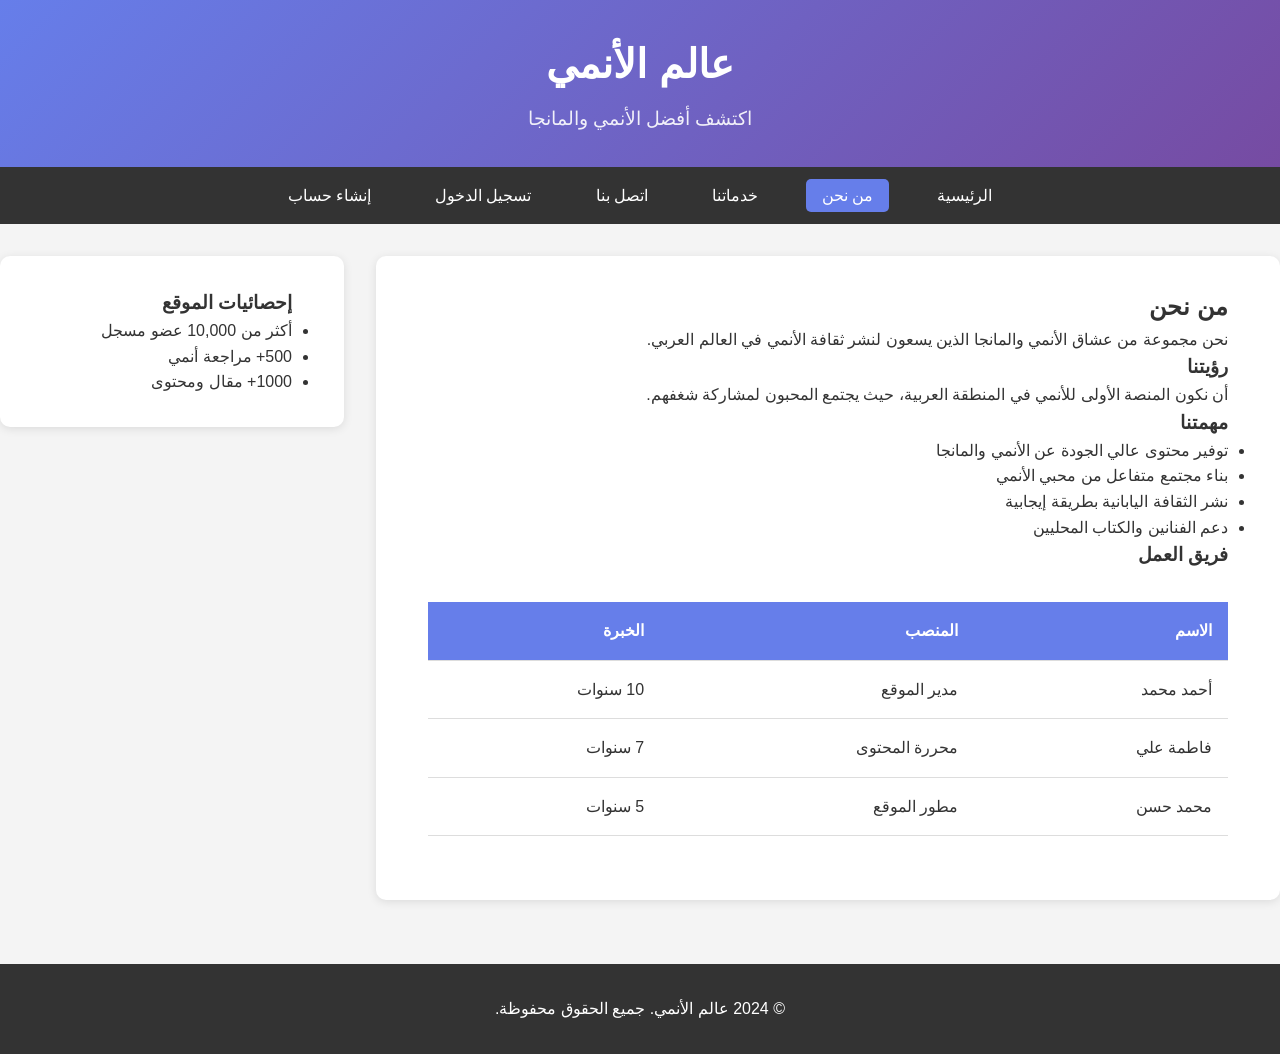
==== html/about.html @ f165961f "Initial commit: Complete anime website with all requirements" ====
<!DOCTYPE html>
<html lang="ar" dir="rtl">
<head>
    <meta charset="UTF-8">
    <meta name="viewport" content="width=device-width, initial-scale=1.0">
    <title>عالم الأنمي - من نحن</title>
    <link rel="stylesheet" href="../css/style.css">
</head>
<body>
    <header>
        <div class="container">
            <h1>عالم الأنمي</h1>
            <p>اكتشف أفضل الأنمي والمانجا</p>
        </div>
    </header>

    <nav>
        <div class="container">
            <ul class="nav-menu">
                <li><a href="../index.html">الرئيسية</a></li>
                <li><a href="about.html" class="active">من نحن</a></li>
                <li><a href="services.html">خدماتنا</a></li>
                <li><a href="contact.html">اتصل بنا</a></li>
                <li><a href="login.html">تسجيل الدخول</a></li>
                <li><a href="register.html">إنشاء حساب</a></li>
            </ul>
        </div>
    </nav>

    <main>
        <section class="about-content">
            <div class="container">
                <h2>من نحن</h2>
                <p>نحن مجموعة من عشاق الأنمي والمانجا الذين يسعون لنشر ثقافة الأنمي في العالم العربي.</p>
                
                <h3>رؤيتنا</h3>
                <p>أن نكون المنصة الأولى للأنمي في المنطقة العربية، حيث يجتمع المحبون لمشاركة شغفهم.</p>
                
                <h3>مهمتنا</h3>
                <ul>
                    <li>توفير محتوى عالي الجودة عن الأنمي والمانجا</li>
                    <li>بناء مجتمع متفاعل من محبي الأنمي</li>
                    <li>نشر الثقافة اليابانية بطريقة إيجابية</li>
                    <li>دعم الفنانين والكتاب المحليين</li>
                </ul>

                <h3>فريق العمل</h3>
                <table class="team-table">
                    <thead>
                        <tr>
                            <th>الاسم</th>
                            <th>المنصب</th>
                            <th>الخبرة</th>
                        </tr>
                    </thead>
                    <tbody>
                        <tr>
                            <td>أحمد محمد</td>
                            <td>مدير الموقع</td>
                            <td>10 سنوات</td>
                        </tr>
                        <tr>
                            <td>فاطمة علي</td>
                            <td>محررة المحتوى</td>
                            <td>7 سنوات</td>
                        </tr>
                        <tr>
                            <td>محمد حسن</td>
                            <td>مطور الموقع</td>
                            <td>5 سنوات</td>
                        </tr>
                    </tbody>
                </table>
            </div>
        </section>

        <aside class="sidebar">
            <div class="container">
                <h3>إحصائيات الموقع</h3>
                <ul>
                    <li>أكثر من 10,000 عضو مسجل</li>
                    <li>500+ مراجعة أنمي</li>
                    <li>1000+ مقال ومحتوى</li>
                </ul>
            </div>
        </aside>
    </main>

    <footer>
        <div class="container">
            <p>&copy; 2024 عالم الأنمي. جميع الحقوق محفوظة.</p>
        </div>
    </footer>

    <script src="../js/script.js"></script>
</body>
</html>
---- css/style.css ----
/* إعدادات عامة */
* {
    margin: 0;
    padding: 0;
    box-sizing: border-box;
}

body {
    font-family: 'Arial', sans-serif;
    line-height: 1.6;
    color: #333;
    background-color: #f4f4f4;
    direction: rtl;
}

.container {
    max-width: 1200px;
    margin: 0 auto;
    padding: 0 20px;
}

/* Header */
header {
    background: linear-gradient(135deg, #667eea 0%, #764ba2 100%);
    color: white;
    text-align: center;
    padding: 2rem 0;
}

header h1 {
    font-size: 2.5rem;
    margin-bottom: 0.5rem;
}

header p {
    font-size: 1.2rem;
    opacity: 0.9;
}

/* Navigation */
nav {
    background-color: #333;
    padding: 1rem 0;
    position: sticky;
    top: 0;
    z-index: 100;
}

.nav-menu {
    display: flex;
    justify-content: center;
    list-style: none;
    flex-wrap: wrap;
}

.nav-menu li {
    margin: 0 1rem;
}

.nav-menu a {
    color: white;
    text-decoration: none;
    padding: 0.5rem 1rem;
    border-radius: 5px;
    transition: background-color 0.3s ease;
}

.nav-menu a:hover,
.nav-menu a.active {
    background-color: #667eea;
}

/* Main Content */
main {
    display: flex;
    min-height: calc(100vh - 200px);
    gap: 2rem;
    padding: 2rem 0;
}

section {
    flex: 3;
    background: white;
    padding: 2rem;
    border-radius: 10px;
    box-shadow: 0 2px 10px rgba(0,0,0,0.1);
}

aside {
    flex: 1;
    background: white;
    padding: 2rem;
    border-radius: 10px;
    box-shadow: 0 2px 10px rgba(0,0,0,0.1);
    height: fit-content;
}

/* Hero Section */
.hero {
    text-align: center;
    margin-bottom: 2rem;
}

.hero h2 {
    color: #667eea;
    font-size: 2rem;
    margin-bottom: 1rem;
}

.hero p {
    font-size: 1.1rem;
    color: #666;
    margin-bottom: 2rem;
}

/* Anime Grid - استخدام Flexbox */
.anime-grid {
    display: flex;
    gap: 1.5rem;
    flex-wrap: wrap;
    justify-content: space-between;
    margin-top: 2rem;
}

.anime-card {
    flex: 1;
    min-width: 250px;
    background: #f8f9fa;
    padding: 1.5rem;
    border-radius: 10px;
    border-left: 4px solid #667eea;
    transition: transform 0.3s ease, box-shadow 0.3s ease;
}

.anime-card:hover {
    transform: translateY(-5px);
    box-shadow: 0 5px 20px rgba(0,0,0,0.15);
}

.anime-card h4 {
    color: #333;
    margin-bottom: 1rem;
    font-size: 1.3rem;
}

/* Services Flexbox */
.services-flex {
    display: flex;
    gap: 2rem;
    flex-wrap: wrap;
    margin: 2rem 0;
}

.service-item {
    flex: 1;
    min-width: 300px;
    background: #f8f9fa;
    padding: 2rem;
    border-radius: 10px;
    border-top: 4px solid #667eea;
}

.service-item h3 {
    color: #333;
    margin-bottom: 1rem;
}

.service-item ol {
    margin-right: 1rem;
}

.service-item ol li {
    margin-bottom: 0.5rem;
    color: #666;
}

/* Contact Info - استخدام Flexbox */
.contact-info {
    display: flex;
    gap: 2rem;
    flex-wrap: wrap;
    margin: 2rem 0;
}

.contact-item {
    flex: 1;
    min-width: 250px;
    text-align: center;
    padding: 1.5rem;
    background: #f8f9fa;
    border-radius: 10px;
}

.contact-item i {
    font-size: 2rem;
    color: #667eea;
    margin-bottom: 1rem;
}

.contact-item h3 {
    margin-bottom: 0.5rem;
    color: #333;
}

/* Social Links */
.social-links {
    display: flex;
    gap: 1rem;
    flex-wrap: wrap;
    justify-content: center;
    margin-top: 1rem;
}

.social-links a {
    display: flex;
    align-items: center;
    gap: 0.5rem;
    padding: 0.5rem 1rem;
    background: #667eea;
    color: white;
    text-decoration: none;
    border-radius: 5px;
    transition: background-color 0.3s ease;
}

.social-links a:hover {
    background: #5a6fd8;
}

/* Forms */
.auth-form,
.contact-form {
    max-width: 500px;
    margin: 2rem auto;
}

.form-group {
    margin-bottom: 1.5rem;
}

.form-group label {
    display: block;
    margin-bottom: 0.5rem;
    font-weight: bold;
    color: #333;
}

.form-group input,
.form-group textarea,
.form-group select {
    width: 100%;
    padding: 0.75rem;
    border: 2px solid #ddd;
    border-radius: 5px;
    font-size: 1rem;
    transition: border-color 0.3s ease;
}

.form-group input:focus,
.form-group textarea:focus,
.form-group select:focus {
    outline: none;
    border-color: #667eea;
}

.auth-btn,
button[type="submit"] {
    width: 100%;
    padding: 1rem;
    background: #667eea;
    color: white;
    border: none;
    border-radius: 5px;
    font-size: 1.1rem;
    cursor: pointer;
    transition: background-color 0.3s ease;
}

.auth-btn:hover,
button[type="submit"]:hover {
    background: #5a6fd8;
}

/* Error Messages */
.error-message {
    color: #e74c3c;
    font-size: 0.9rem;
    display: block;
    margin-top: 0.25rem;
}

/* Toast Notification */
.toast {
    position: fixed;
    top: 20px;
    right: 20px;
    background: #333;
    color: white;
    padding: 1rem 1.5rem;
    border-radius: 5px;
    display: none;
    z-index: 1000;
    box-shadow: 0 2px 10px rgba(0,0,0,0.3);
}

.toast.success {
    background: #27ae60;
}

.toast.error {
    background: #e74c3c;
}

.toast #toastClose {
    background: none;
    border: none;
    color: white;
    font-size: 1.2rem;
    cursor: pointer;
    margin-right: 1rem;
}

/* Modal */
.modal {
    display: none;
    position: fixed;
    z-index: 1000;
    left: 0;
    top: 0;
    width: 100%;
    height: 100%;
    background-color: rgba(0,0,0,0.5);
}

.modal-content {
    background-color: white;
    margin: 15% auto;
    padding: 2rem;
    border-radius: 10px;
    width: 80%;
    max-width: 500px;
    position: relative;
}

.close {
    position: absolute;
    top: 10px;
    left: 15px;
    font-size: 2rem;
    cursor: pointer;
    color: #999;
}

.close:hover {
    color: #333;
}

/* Tables */
.team-table {
    width: 100%;
    border-collapse: collapse;
    margin: 2rem 0;
}

.team-table th,
.team-table td {
    padding: 1rem;
    text-align: right;
    border-bottom: 1px solid #ddd;
}

.team-table th {
    background-color: #667eea;
    color: white;
}

.team-table tr:hover {
    background-color: #f5f5f5;
}

/* Footer */
footer {
    background-color: #333;
    color: white;
    text-align: center;
    padding: 2rem 0;
    margin-top: 2rem;
}

/* WowSlider Placeholder */
#wowslider-container {
    margin: 2rem 0;
    background: #f8f9fa;
    padding: 2rem;
    border-radius: 10px;
    text-align: center;
}

.ws_images ul {
    list-style: none;
    display: flex;
    gap: 1rem;
    justify-content: center;
    flex-wrap: wrap;
}

.ws_images li {
    flex: 1;
    min-width: 200px;
}

.ws_images img {
    width: 100%;
    height: 200px;
    object-fit: cover;
    border-radius: 10px;
}

/* Media Queries للاستجابة */
@media (max-width: 768px) {
    /* تخطيط الهاتف المحمول */
    main {
        flex-direction: column;
        gap: 1rem;
    }
    
    .nav-menu {
        flex-direction: column;
        align-items: center;
    }
    
    .nav-menu li {
        margin: 0.25rem 0;
    }
    
    .anime-grid,
    .services-flex,
    .contact-info {
        flex-direction: column;
    }
    
    .anime-card,
    .service-item,
    .contact-item {
        min-width: 100%;
    }
    
    header h1 {
        font-size: 2rem;
    }
    
    .hero h2 {
        font-size: 1.5rem;
    }
    
    section,
    aside {
        padding: 1rem;
    }
    
    .social-links {
        flex-direction: column;
        align-items: center;
    }
    
    .ws_images ul {
        flex-direction: column;
    }
    
    .modal-content {
        width: 95%;
        margin: 10% auto;
    }
}

@media (max-width: 480px) {
    /* تخطيط الشاشات الصغيرة جداً */
    .container {
        padding: 0 10px;
    }
    
    header {
        padding: 1rem 0;
    }
    
    header h1 {
        font-size: 1.5rem;
    }
    
    header p {
        font-size: 1rem;
    }
    
    .nav-menu a {
        padding: 0.5rem;
        font-size: 0.9rem;
    }
}
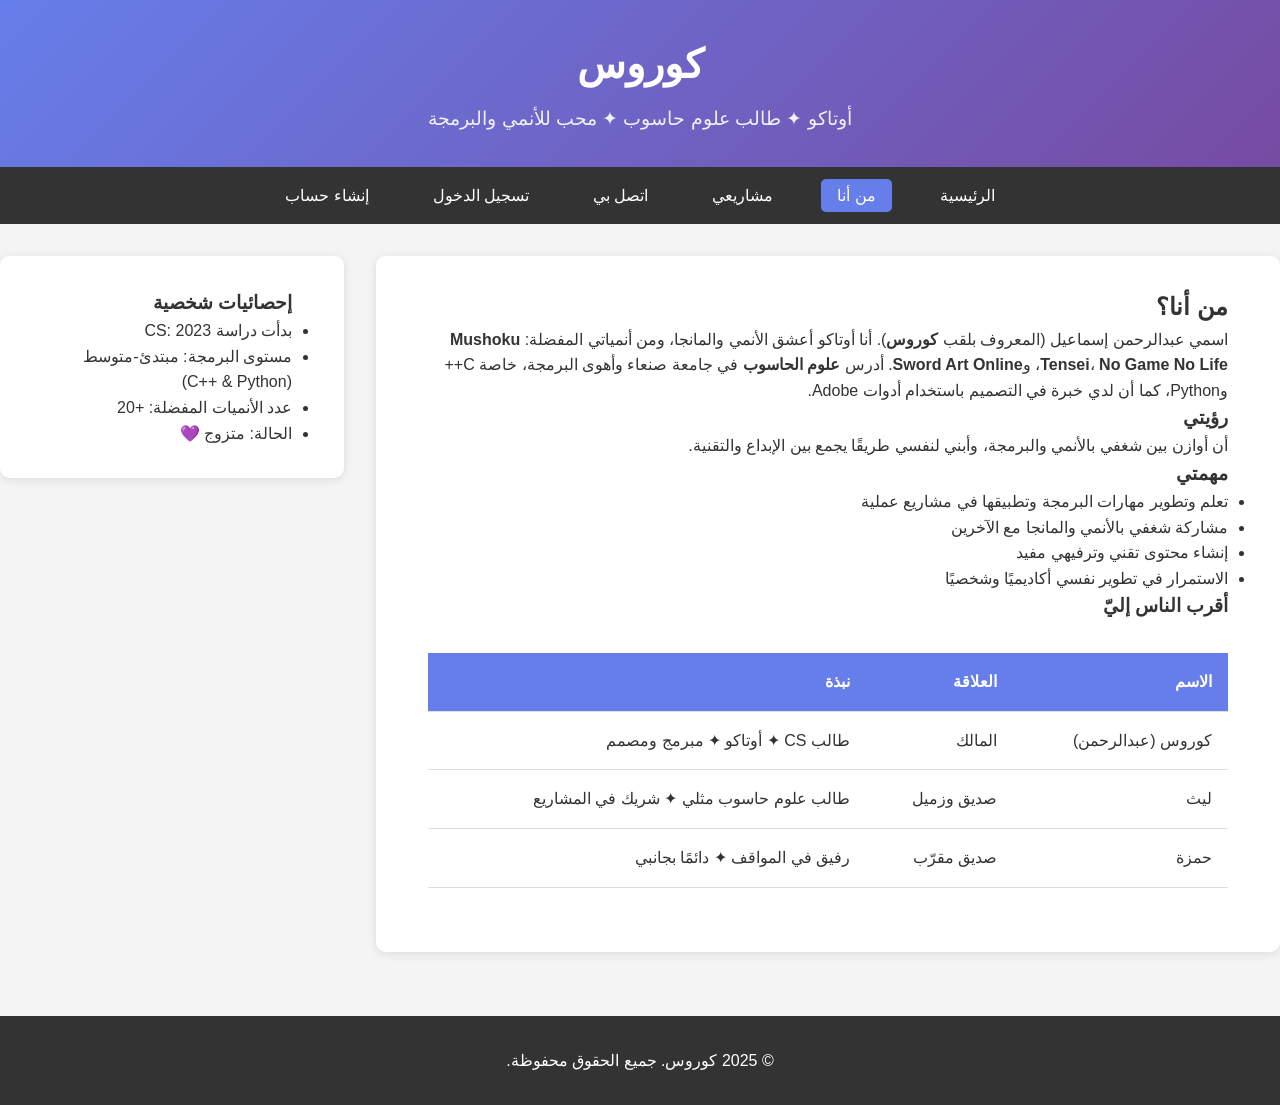
==== commit 743d8c64: "Runnnn" ====
--- a/html/about.html
+++ b/html/about.html
@@ -3,14 +3,14 @@
 <head>
     <meta charset="UTF-8">
     <meta name="viewport" content="width=device-width, initial-scale=1.0">
-    <title>عالم الأنمي - من نحن</title>
+    <title>كوروس - من أنا</title>
     <link rel="stylesheet" href="../css/style.css">
 </head>
 <body>
     <header>
         <div class="container">
-            <h1>عالم الأنمي</h1>
-            <p>اكتشف أفضل الأنمي والمانجا</p>
+            <h1>كوروس</h1>
+            <p>أوتاكو ✦ طالب علوم حاسوب ✦ محب للأنمي والبرمجة</p>
         </div>
     </header>
 
@@ -18,9 +18,9 @@
         <div class="container">
             <ul class="nav-menu">
                 <li><a href="../index.html">الرئيسية</a></li>
-                <li><a href="about.html" class="active">من نحن</a></li>
-                <li><a href="services.html">خدماتنا</a></li>
-                <li><a href="contact.html">اتصل بنا</a></li>
+                <li><a href="about.html" class="active">من أنا</a></li>
+                <li><a href="services.html">مشاريعي</a></li>
+                <li><a href="contact.html">اتصل بي</a></li>
                 <li><a href="login.html">تسجيل الدخول</a></li>
                 <li><a href="register.html">إنشاء حساب</a></li>
             </ul>
@@ -30,44 +30,50 @@
     <main>
         <section class="about-content">
             <div class="container">
-                <h2>من نحن</h2>
-                <p>نحن مجموعة من عشاق الأنمي والمانجا الذين يسعون لنشر ثقافة الأنمي في العالم العربي.</p>
+                <h2>من أنا؟</h2>
+                <p>
+                    اسمي عبدالرحمن إسماعيل (المعروف بلقب <strong>كوروس</strong>).  
+                    أنا أوتاكو أعشق الأنمي والمانجا، ومن أنمياتي المفضلة: 
+                    <strong>Mushoku Tensei</strong>، <strong>No Game No Life</strong>، و<strong>Sword Art Online</strong>.  
+                    أدرس <strong>علوم الحاسوب</strong> في جامعة صنعاء وأهوى البرمجة، خاصة C++ وPython، 
+                    كما أن لدي خبرة في التصميم باستخدام أدوات Adobe.
+                </p>
                 
-                <h3>رؤيتنا</h3>
-                <p>أن نكون المنصة الأولى للأنمي في المنطقة العربية، حيث يجتمع المحبون لمشاركة شغفهم.</p>
+                <h3>رؤيتي</h3>
+                <p>أن أوازن بين شغفي بالأنمي والبرمجة، وأبني لنفسي طريقًا يجمع بين الإبداع والتقنية.</p>
                 
-                <h3>مهمتنا</h3>
+                <h3>مهمتي</h3>
                 <ul>
-                    <li>توفير محتوى عالي الجودة عن الأنمي والمانجا</li>
-                    <li>بناء مجتمع متفاعل من محبي الأنمي</li>
-                    <li>نشر الثقافة اليابانية بطريقة إيجابية</li>
-                    <li>دعم الفنانين والكتاب المحليين</li>
+                    <li>تعلم وتطوير مهارات البرمجة وتطبيقها في مشاريع عملية</li>
+                    <li>مشاركة شغفي بالأنمي والمانجا مع الآخرين</li>
+                    <li>إنشاء محتوى تقني وترفيهي مفيد</li>
+                    <li>الاستمرار في تطوير نفسي أكاديميًا وشخصيًا</li>
                 </ul>
 
-                <h3>فريق العمل</h3>
+                <h3>أقرب الناس إليّ</h3>
                 <table class="team-table">
                     <thead>
                         <tr>
                             <th>الاسم</th>
-                            <th>المنصب</th>
-                            <th>الخبرة</th>
+                            <th>العلاقة</th>
+                            <th>نبذة</th>
                         </tr>
                     </thead>
                     <tbody>
                         <tr>
-                            <td>أحمد محمد</td>
-                            <td>مدير الموقع</td>
-                            <td>10 سنوات</td>
+                            <td>كوروس (عبدالرحمن)</td>
+                            <td>المالك</td>
+                            <td>طالب CS ✦ أوتاكو ✦ مبرمج ومصمم</td>
                         </tr>
                         <tr>
-                            <td>فاطمة علي</td>
-                            <td>محررة المحتوى</td>
-                            <td>7 سنوات</td>
+                            <td>ليث</td>
+                            <td>صديق وزميل</td>
+                            <td>طالب علوم حاسوب مثلي ✦ شريك في المشاريع</td>
                         </tr>
                         <tr>
-                            <td>محمد حسن</td>
-                            <td>مطور الموقع</td>
-                            <td>5 سنوات</td>
+                            <td>حمزة</td>
+                            <td>صديق مقرّب</td>
+                            <td>رفيق في المواقف ✦ دائمًا بجانبي</td>
                         </tr>
                     </tbody>
                 </table>
@@ -76,11 +82,12 @@
 
         <aside class="sidebar">
             <div class="container">
-                <h3>إحصائيات الموقع</h3>
+                <h3>إحصائيات شخصية</h3>
                 <ul>
-                    <li>أكثر من 10,000 عضو مسجل</li>
-                    <li>500+ مراجعة أنمي</li>
-                    <li>1000+ مقال ومحتوى</li>
+                    <li>بدأت دراسة CS: 2023</li>
+                    <li>مستوى البرمجة: مبتدئ-متوسط (C++ & Python)</li>
+                    <li>عدد الأنميات المفضلة: +20</li>
+                    <li>الحالة: متزوج 💜</li>
                 </ul>
             </div>
         </aside>
@@ -88,11 +95,9 @@
 
     <footer>
         <div class="container">
-            <p>&copy; 2024 عالم الأنمي. جميع الحقوق محفوظة.</p>
+            <p>&copy; 2025 كوروس. جميع الحقوق محفوظة.</p>
         </div>
     </footer>
 
-    <script src="../js/script.js"></script>
 </body>
 </html>
-
--- a/css/style.css
+++ b/css/style.css
@@ -289,72 +289,6 @@
     margin-top: 0.25rem;
 }
 
-/* Toast Notification */
-.toast {
-    position: fixed;
-    top: 20px;
-    right: 20px;
-    background: #333;
-    color: white;
-    padding: 1rem 1.5rem;
-    border-radius: 5px;
-    display: none;
-    z-index: 1000;
-    box-shadow: 0 2px 10px rgba(0,0,0,0.3);
-}
-
-.toast.success {
-    background: #27ae60;
-}
-
-.toast.error {
-    background: #e74c3c;
-}
-
-.toast #toastClose {
-    background: none;
-    border: none;
-    color: white;
-    font-size: 1.2rem;
-    cursor: pointer;
-    margin-right: 1rem;
-}
-
-/* Modal */
-.modal {
-    display: none;
-    position: fixed;
-    z-index: 1000;
-    left: 0;
-    top: 0;
-    width: 100%;
-    height: 100%;
-    background-color: rgba(0,0,0,0.5);
-}
-
-.modal-content {
-    background-color: white;
-    margin: 15% auto;
-    padding: 2rem;
-    border-radius: 10px;
-    width: 80%;
-    max-width: 500px;
-    position: relative;
-}
-
-.close {
-    position: absolute;
-    top: 10px;
-    left: 15px;
-    font-size: 2rem;
-    cursor: pointer;
-    color: #999;
-}
-
-.close:hover {
-    color: #333;
-}
-
 /* Tables */
 .team-table {
     width: 100%;
@@ -387,8 +321,8 @@
     margin-top: 2rem;
 }
 
-/* WowSlider Placeholder */
-#wowslider-container {
+/* Static Image Display */
+.static-image-display {
     margin: 2rem 0;
     background: #f8f9fa;
     padding: 2rem;
@@ -396,24 +330,44 @@
     text-align: center;
 }
 
-.ws_images ul {
-    list-style: none;
-    display: flex;
-    gap: 1rem;
-    justify-content: center;
-    flex-wrap: wrap;
-}
-
-.ws_images li {
-    flex: 1;
-    min-width: 200px;
-}
-
-.ws_images img {
-    width: 100%;
-    height: 200px;
-    object-fit: cover;
-    border-radius: 10px;
+.static-image-display img {
+    max-width: 100%;
+    height: auto;
+    border-radius: 10px;
+}
+
+/* Static Feature Card (replacement for Bootstrap card) */
+.static-feature-card {
+    background: #f8f9fa;
+    padding: 1.5rem;
+    border-radius: 10px;
+    border-left: 4px solid #667eea;
+    margin-top: 2rem;
+    text-align: center;
+}
+
+.static-feature-card h3 {
+    color: #333;
+    margin-bottom: 0.5rem;
+}
+
+.static-feature-card p {
+    color: #666;
+    margin-bottom: 1rem;
+}
+
+.static-button {
+    display: inline-block;
+    padding: 0.75rem 1.5rem;
+    background: #667eea;
+    color: white;
+    text-decoration: none;
+    border-radius: 5px;
+    transition: background-color 0.3s ease;
+}
+
+.static-button:hover {
+    background: #5a6fd8;
 }
 
 /* Media Queries للاستجابة */
@@ -463,13 +417,8 @@
         align-items: center;
     }
     
-    .ws_images ul {
-        flex-direction: column;
-    }
-    
-    .modal-content {
-        width: 95%;
-        margin: 10% auto;
+    .static-image-display img {
+        height: auto;
     }
 }
 
